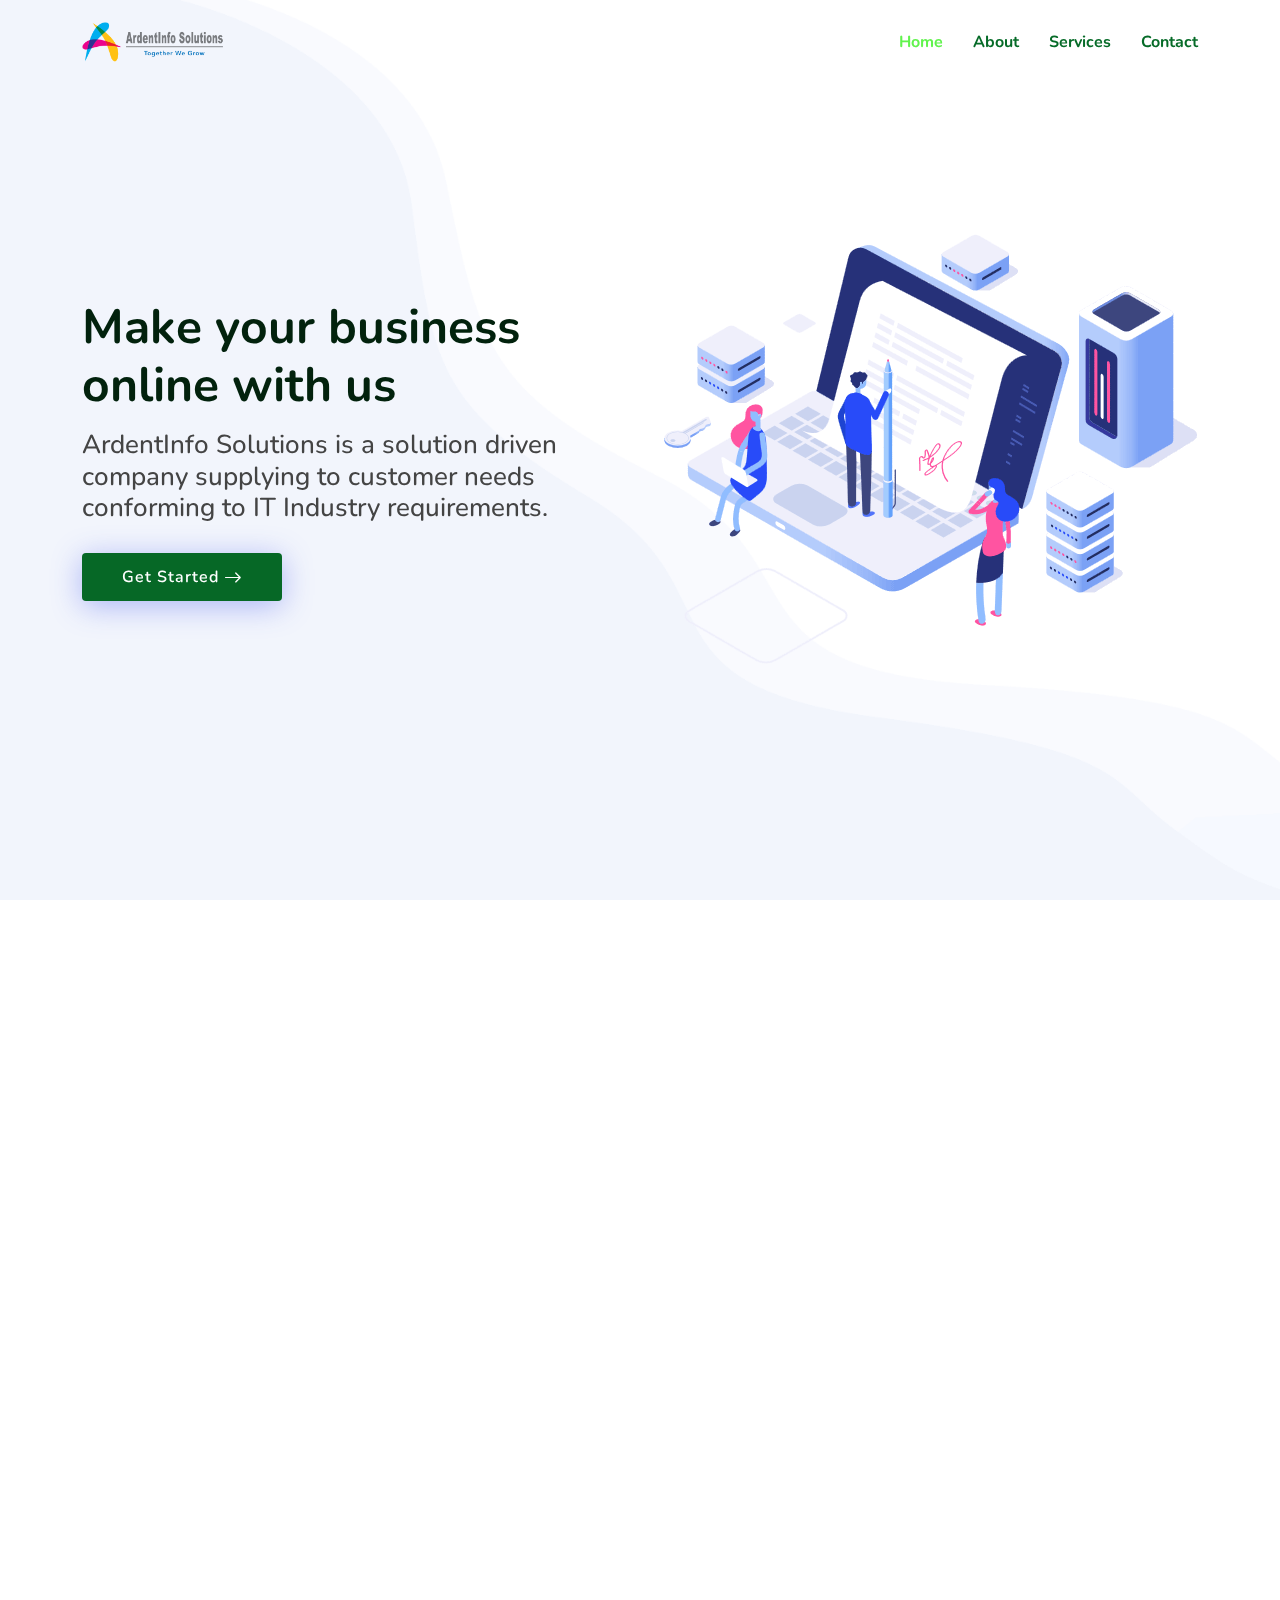
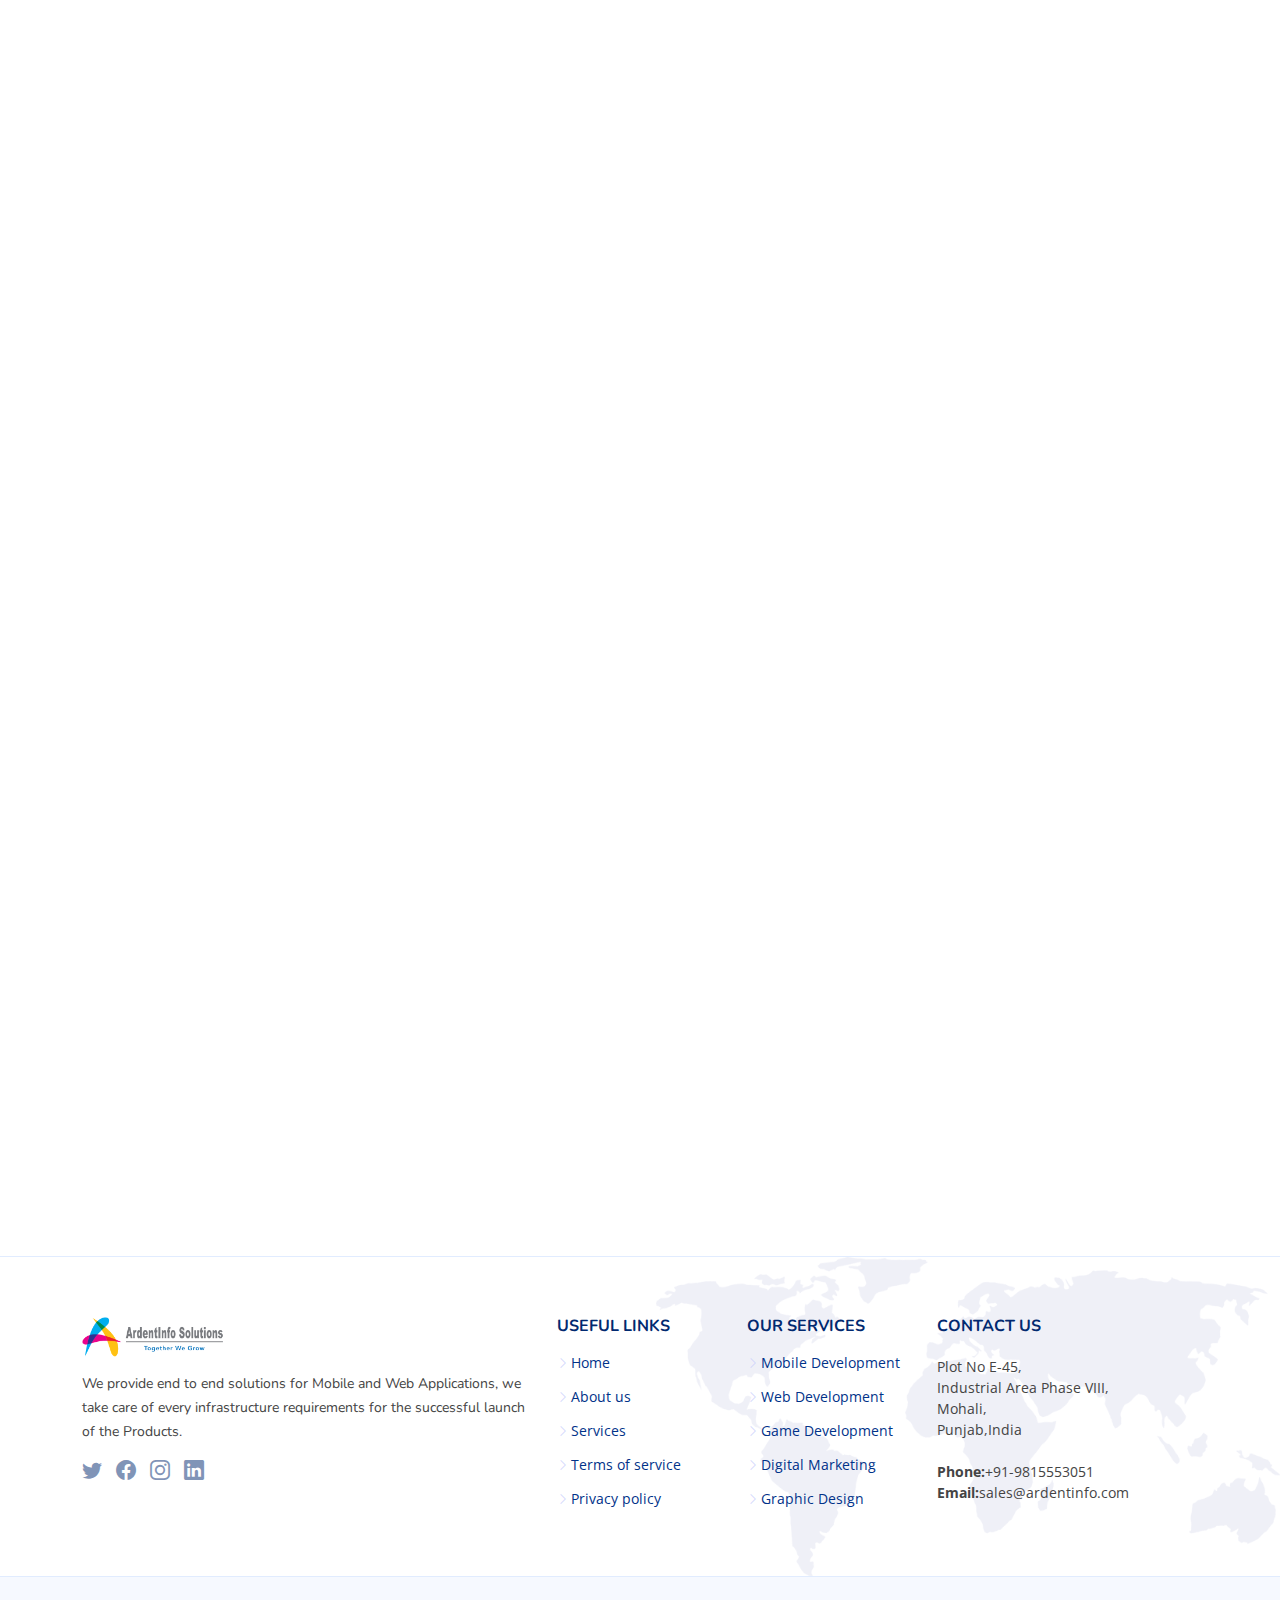
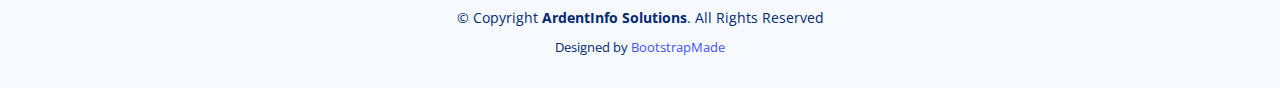
==== docs/index.html @ ddafefaf "folder rename" ====
<!DOCTYPE html>
<html lang="en">

<head>
  <meta charset="utf-8">
  <meta content="width=device-width, initial-scale=1.0" name="viewport">

  <title>ArdentInfo Solutions</title>
  <meta content="" name="description">

  <meta content="" name="keywords">

  <!-- Favicons -->
  <link href="assets/img/favicon.png" rel="icon">
  <link href="assets/img/apple-touch-icon.png" rel="apple-touch-icon">

  <!-- Google Fonts -->
  <link href="https://fonts.googleapis.com/css?family=Open+Sans:300,300i,400,400i,600,600i,700,700i|Nunito:300,300i,400,400i,600,600i,700,700i|Poppins:300,300i,400,400i,500,500i,600,600i,700,700i" rel="stylesheet">

  <!-- Vendor CSS Files -->
  <link href="assets/vendor/aos/aos.css" rel="stylesheet">
  <link href="assets/vendor/bootstrap/css/bootstrap.min.css" rel="stylesheet">
  <link href="assets/vendor/bootstrap-icons/bootstrap-icons.css" rel="stylesheet">
  <link href="assets/vendor/glightbox/css/glightbox.min.css" rel="stylesheet">
  <link href="assets/vendor/remixicon/remixicon.css" rel="stylesheet">
  <link href="assets/vendor/swiper/swiper-bundle.min.css" rel="stylesheet">

  <!-- Template Main CSS File -->
  <link href="assets/css/style.css" rel="stylesheet">

  <!-- =======================================================
  * Template Name: FlexStart - v1.9.0
  * Template URL: https://bootstrapmade.com/flexstart-bootstrap-startup-template/
  * Author: BootstrapMade.com
  * License: https://bootstrapmade.com/license/
  ======================================================== -->
</head>

<body>

  <!-- ======= Header ======= -->
  <header id="header" class="header fixed-top">
    <div class="container-fluid container-xl d-flex align-items-center justify-content-between">

      <a href="index.html" class="logo d-flex align-items-center">
        <img src="assets/img/logo.png" alt="">
      </a>

      <nav id="navbar" class="navbar">
        <ul>
          <li><a class="nav-link scrollto active" href="#hero">Home</a></li>
          <li><a class="nav-link scrollto" href="#about">About</a></li>
          <li><a class="nav-link scrollto" href="#services">Services</a></li>
          <!--li><a class="nav-link scrollto" href="#portfolio">Portfolio</a></li-->
          <!--li><a class="nav-link scrollto" href="#team">Team</a></li-->
          <!--li><a href="blog.html">Blog</a></li-->
          <!--li class="dropdown"><a href="#"><span>Drop Down</span> <i class="bi bi-chevron-down"></i></a>
            <ul>
              <li><a href="#">Drop Down 1</a></li>
              <li class="dropdown"><a href="#"><span>Deep Drop Down</span> <i class="bi bi-chevron-right"></i></a>
                <ul>
                  <li><a href="#">Deep Drop Down 1</a></li>
                  <li><a href="#">Deep Drop Down 2</a></li>
                  <li><a href="#">Deep Drop Down 3</a></li>
                  <li><a href="#">Deep Drop Down 4</a></li>
                  <li><a href="#">Deep Drop Down 5</a></li>
                </ul>
              </li>
              <li><a href="#">Drop Down 2</a></li>
              <li><a href="#">Drop Down 3</a></li>
              <li><a href="#">Drop Down 4</a></li>
            </ul>
          </li-->
          <li><a class="nav-link scrollto" href="#contact">Contact</a></li>
          <!--li><a class="getstarted scrollto" href="#about">Get Started</a></li-->
        </ul>
        <i class="bi bi-list mobile-nav-toggle"></i>
      </nav><!-- .navbar -->

    </div>
    
  </header><!-- End Header -->

  <!-- ======= Hero Section ======= -->
  <section id="hero" class="hero d-flex align-items-center">

    <div class="container">
      <div class="row">
        <div class="col-lg-6 d-flex flex-column justify-content-center">
          <h1 data-aos="fade-up">Make your business online with us</h1>
          <h2 data-aos="fade-up" data-aos-delay="400">ArdentInfo Solutions is a solution driven company supplying to customer needs conforming to IT Industry requirements.</h2>
          <div data-aos="fade-up" data-aos-delay="600">
            <div class="text-center text-lg-start">
              <a href="#about" class="btn-get-started scrollto d-inline-flex align-items-center justify-content-center align-self-center">
                <span>Get Started</span>
                <i class="bi bi-arrow-right"></i>
              </a>
            </div>
          </div>
        </div>
        <div class="col-lg-6 hero-img" data-aos="zoom-out" data-aos-delay="200">
          <img src="assets/img/hero-img.png" class="img-fluid" alt="">
        </div>
      </div>
    </div>

  </section><!-- End Hero -->

  <main id="main">
    <!-- ======= About Section ======= -->
    <section id="about" class="about">

      <div class="container" data-aos="fade-up">
        <div class="row gx-0">

          <!--div class="col-lg-6 d-flex flex-column justify-content-center" data-aos="fade-up" data-aos-delay="200"-->
            <div class="content">
              <h3>Who We Are – About ArdentInfo Solutions</h3>
              <h2>ArdentInfo Solutions is a solution driven company supplying to customer needs conforming to IT Industry requirements.</h2>
              <p style="text-align:justify">
                Being a privately owned and self-funded company, ArdentInfo Solutions is able to offer greater flexibility in the type of outsourcing relationships it engages in.
            We work with each client individually to assess the amount of involvement the client requires and determine the best relationship for the outsourcing arrangement – fully outsourced, co-sourcing, leased workstations, etc. This flexibility allows us to evolve long-term relationships with clients.
              </p>
              <p>Quality is the key to the success and we at ArdentInfo Solutions are totally committed to this.</p>
              <!--div class="text-center text-lg-start">
                <a href="#" class="btn-read-more d-inline-flex align-items-center justify-content-center align-self-center">
                  <span>Read More</span>
                  <i class="bi bi-arrow-right"></i>
                </a>
              </div-->
            </div>
          <!--/div-->

          <!--div class="col-lg-6 d-flex align-items-center" data-aos="zoom-out" data-aos-delay="200">
            <img src="assets/img/about.jpg" class="img-fluid" alt="">
          </div-->

        </div>
      </div>

    </section><!-- End About Section -->

    <!-- ======= Values Section ======= -->
    <!--section id="values" class="values">

      <div class="container" data-aos="fade-up">

        <header class="section-header">
          <h2>Our Values</h2>
          <p>Odit est perspiciatis laborum et dicta</p>
        </header>

        <div class="row">

          <div class="col-lg-4" data-aos="fade-up" data-aos-delay="200">
            <div class="box">
              <img src="assets/img/values-1.png" class="img-fluid" alt="">
              <h3>Ad cupiditate sed est odio</h3>
              <p>Eum ad dolor et. Autem aut fugiat debitis voluptatem consequuntur sit. Et veritatis id.</p>
            </div>
          </div>

          <div class="col-lg-4 mt-4 mt-lg-0" data-aos="fade-up" data-aos-delay="400">
            <div class="box">
              <img src="assets/img/values-2.png" class="img-fluid" alt="">
              <h3>Voluptatem voluptatum alias</h3>
              <p>Repudiandae amet nihil natus in distinctio suscipit id. Doloremque ducimus ea sit non.</p>
            </div>
          </div>

          <div class="col-lg-4 mt-4 mt-lg-0" data-aos="fade-up" data-aos-delay="600">
            <div class="box">
              <img src="assets/img/values-3.png" class="img-fluid" alt="">
              <h3>Fugit cupiditate alias nobis.</h3>
              <p>Quam rem vitae est autem molestias explicabo debitis sint. Vero aliquid quidem commodi.</p>
            </div>
          </div>

        </div>

      </div>

    </section--><!-- End Values Section -->

    <!-- ======= Counts Section ======= -->
    <!--section id="counts" class="counts">
      <div class="container" data-aos="fade-up">

        <div class="row gy-4">

          <div class="col-lg-3 col-md-6">
            <div class="count-box">
              <i class="bi bi-emoji-smile"></i>
              <div>
                <span data-purecounter-start="0" data-purecounter-end="232" data-purecounter-duration="1" class="purecounter"></span>
                <p>Happy Clients</p>
              </div>
            </div>
          </div>

          <div class="col-lg-3 col-md-6">
            <div class="count-box">
              <i class="bi bi-journal-richtext" style="color: #ee6c20;"></i>
              <div>
                <span data-purecounter-start="0" data-purecounter-end="521" data-purecounter-duration="1" class="purecounter"></span>
                <p>Projects</p>
              </div>
            </div>
          </div>

          <div class="col-lg-3 col-md-6">
            <div class="count-box">
              <i class="bi bi-headset" style="color: #15be56;"></i>
              <div>
                <span data-purecounter-start="0" data-purecounter-end="1463" data-purecounter-duration="1" class="purecounter"></span>
                <p>Hours Of Support</p>
              </div>
            </div>
          </div>

          <div class="col-lg-3 col-md-6">
            <div class="count-box">
              <i class="bi bi-people" style="color: #bb0852;"></i>
              <div>
                <span data-purecounter-start="0" data-purecounter-end="15" data-purecounter-duration="1" class="purecounter"></span>
                <p>Hard Workers</p>
              </div>
            </div>
          </div>

        </div>

      </div>
    </section--><!-- End Counts Section -->

   

    <!-- ======= Services Section ======= -->
    <section id="services" class="services">

      <div class="container" data-aos="fade-up">

        <header class="section-header">
          <h2>Services</h2>
          <p>Software Development Services</p>
        </header>

        <div class="row gy-4">

          <div class="col-lg-4 col-md-6" data-aos="fade-up" data-aos-delay="200">
            <div class="service-box blue">
              <i class="ri-discuss-line icon"></i>
              <h3>Web Development</h3>
              <!--p>Provident nihil minus qui consequatur non omnis maiores. Eos accusantium minus dolores iure perferendis tempore et consequatur.</p>
              <a href="#" class="read-more"><span>Read More</span> <i class="bi bi-arrow-right"></i></a-->
            </div>
          </div>

          <div class="col-lg-4 col-md-6" data-aos="fade-up" data-aos-delay="300">
            <div class="service-box orange">
              <i class="ri-discuss-line icon"></i>
              <h3>Game Development</h3>
              <!--p>Ut autem aut autem non a. Sint sint sit facilis nam iusto sint. Libero corrupti neque eum hic non ut nesciunt dolorem.</p>
              <a href="#" class="read-more"><span>Read More</span> <i class="bi bi-arrow-right"></i></a-->
            </div>
          </div>

          <div class="col-lg-4 col-md-6" data-aos="fade-up" data-aos-delay="400">
            <div class="service-box green">
              <i class="ri-discuss-line icon"></i>
              <h3>Mobile App Development</h3>
              <!--p>Ut excepturi voluptatem nisi sed. Quidem fuga consequatur. Minus ea aut. Vel qui id voluptas adipisci eos earum corrupti.</p>
              <a href="#" class="read-more"><span>Read More</span> <i class="bi bi-arrow-right"></i></a>
            </div>
          </div>

          <div class="col-lg-4 col-md-6" data-aos="fade-up" data-aos-delay="500">
            <div class="service-box red">
              <i class="ri-discuss-line icon"></i>
              <h3>Digital Marketing</h3>
              <p>Non et temporibus minus omnis sed dolor esse consequatur. Cupiditate sed error ea fuga sit provident adipisci neque.</p>
              <a href="#" class="read-more"><span>Read More</span> <i class="bi bi-arrow-right"></i></a-->
            </div>
          </div>

          <div class="col-lg-4 col-md-6" data-aos="fade-up" data-aos-delay="600">
            <div class="service-box purple">
              <i class="ri-discuss-line icon"></i>
              <h3>Web Design</h3>
              <!--p>Cumque et suscipit saepe. Est maiores autem enim facilis ut aut ipsam corporis aut. Sed animi at autem alias eius labore.</p>
              <a href="#" class="read-more"><span>Read More</span> <i class="bi bi-arrow-right"></i></a-->
            </div>
          </div>

          <div class="col-lg-4 col-md-6" data-aos="fade-up" data-aos-delay="700">
            <div class="service-box pink">
              <i class="ri-discuss-line icon"></i>
              <h3>Graphic Design</h3>
              <!--p>Hic molestias ea quibusdam eos. Fugiat enim doloremque aut neque non et debitis iure. Corrupti recusandae ducimus enim.</p>
              <a href="#" class="read-more"><span>Read More</span> <i class="bi bi-arrow-right"></i></a-->
            </div>
          </div>

        </div>

      </div>

    </section><!-- End Services Section -->

    <!-- ======= Pricing Section ======= -->
    <!--section id="pricing" class="pricing">

      <div class="container" data-aos="fade-up">

        <header class="section-header">
          <h2>Pricing</h2>
          <p>Check our Pricing</p>
        </header>

        <div class="row gy-4" data-aos="fade-left">

          <div class="col-lg-3 col-md-6" data-aos="zoom-in" data-aos-delay="100">
            <div class="box">
              <h3 style="color: #07d5c0;">Free Plan</h3>
              <div class="price"><sup>$</sup>0<span> / mo</span></div>
              <img src="assets/img/pricing-free.png" class="img-fluid" alt="">
              <ul>
                <li>Aida dere</li>
                <li>Nec feugiat nisl</li>
                <li>Nulla at volutpat dola</li>
                <li class="na">Pharetra massa</li>
                <li class="na">Massa ultricies mi</li>
              </ul>
              <a href="#" class="btn-buy">Buy Now</a>
            </div>
          </div>

          <div class="col-lg-3 col-md-6" data-aos="zoom-in" data-aos-delay="200">
            <div class="box">
              <span class="featured">Featured</span>
              <h3 style="color: #65c600;">Starter Plan</h3>
              <div class="price"><sup>$</sup>19<span> / mo</span></div>
              <img src="assets/img/pricing-starter.png" class="img-fluid" alt="">
              <ul>
                <li>Aida dere</li>
                <li>Nec feugiat nisl</li>
                <li>Nulla at volutpat dola</li>
                <li>Pharetra massa</li>
                <li class="na">Massa ultricies mi</li>
              </ul>
              <a href="#" class="btn-buy">Buy Now</a>
            </div>
          </div>

          <div class="col-lg-3 col-md-6" data-aos="zoom-in" data-aos-delay="300">
            <div class="box">
              <h3 style="color: #ff901c;">Business Plan</h3>
              <div class="price"><sup>$</sup>29<span> / mo</span></div>
              <img src="assets/img/pricing-business.png" class="img-fluid" alt="">
              <ul>
                <li>Aida dere</li>
                <li>Nec feugiat nisl</li>
                <li>Nulla at volutpat dola</li>
                <li>Pharetra massa</li>
                <li>Massa ultricies mi</li>
              </ul>
              <a href="#" class="btn-buy">Buy Now</a>
            </div>
          </div>

          <div class="col-lg-3 col-md-6" data-aos="zoom-in" data-aos-delay="400">
            <div class="box">
              <h3 style="color: #ff0071;">Ultimate Plan</h3>
              <div class="price"><sup>$</sup>49<span> / mo</span></div>
              <img src="assets/img/pricing-ultimate.png" class="img-fluid" alt="">
              <ul>
                <li>Aida dere</li>
                <li>Nec feugiat nisl</li>
                <li>Nulla at volutpat dola</li>
                <li>Pharetra massa</li>
                <li>Massa ultricies mi</li>
              </ul>
              <a href="#" class="btn-buy">Buy Now</a>
            </div>
          </div>

        </div>

      </div>

    </section--><!-- End Pricing Section -->

   

    <!-- ======= Portfolio Section ======= -->
    <!--section id="portfolio" class="portfolio">

      <div class="container" data-aos="fade-up">

        <header class="section-header">
          <h2>Portfolio</h2>
          <p>Check our latest work</p>
        </header>

        <div class="row" data-aos="fade-up" data-aos-delay="100">
          <div class="col-lg-12 d-flex justify-content-center">
            <ul id="portfolio-flters">
              <li data-filter="*" class="filter-active">All</li>
              <li data-filter=".filter-app">App</li>
              <li data-filter=".filter-card">Card</li>
              <li data-filter=".filter-web">Web</li>
            </ul>
          </div>
        </div>

        <div class="row gy-4 portfolio-container" data-aos="fade-up" data-aos-delay="200">

          <div class="col-lg-4 col-md-6 portfolio-item filter-app">
            <div class="portfolio-wrap">
              <img src="assets/img/portfolio/portfolio-1.jpg" class="img-fluid" alt="">
              <div class="portfolio-info">
                
                <div class="portfolio-links">
                  <a href="assets/img/portfolio/portfolio-1.jpg" data-gallery="portfolioGallery" class="portfokio-lightbox" title="App 1"><i class="bi bi-plus"></i></a>
                  <a href="portfolio-details.html" title="More Details"><i class="bi bi-link"></i></a>
                </div>
              </div>
            </div>
          </div>

          <div class="col-lg-4 col-md-6 portfolio-item filter-web">
            <div class="portfolio-wrap">
              <img src="assets/img/portfolio/portfolio-2.jpg" class="img-fluid" alt="">
              <div class="portfolio-info">
                
                <div class="portfolio-links">
                  <a href="assets/img/portfolio/portfolio-2.jpg" data-gallery="portfolioGallery" class="portfokio-lightbox" title="Web 3"><i class="bi bi-plus"></i></a>
                  <a href="portfolio-details.html" title="More Details"><i class="bi bi-link"></i></a>
                </div>
              </div>
            </div>
          </div>

        </div>

      </div>

    </section--><!-- End Portfolio Section -->

    <!-- ======= Testimonials Section ======= -->
    <!--section id="testimonials" class="testimonials">

      <div class="container" data-aos="fade-up">

        <header class="section-header">
          <h2>Testimonials</h2>
          <p>What they are saying about us</p>
        </header>

        <div class="testimonials-slider swiper" data-aos="fade-up" data-aos-delay="200">
          <div class="swiper-wrapper">

            <div class="swiper-slide">
              <div class="testimonial-item">
                <div class="stars">
                  <i class="bi bi-star-fill"></i><i class="bi bi-star-fill"></i><i class="bi bi-star-fill"></i><i class="bi bi-star-fill"></i><i class="bi bi-star-fill"></i>
                </div>
                <p>
                  Proin iaculis purus consequat sem cure digni ssim donec porttitora entum suscipit rhoncus. Accusantium quam, ultricies eget id, aliquam eget nibh et. Maecen aliquam, risus at semper.
                </p>
                <div class="profile mt-auto">
                  <img src="assets/img/testimonials/testimonials-1.jpg" class="testimonial-img" alt="">
                  <h3>Saul Goodman</h3>
                  <h4>Ceo &amp; Founder</h4>
                </div>
              </div>
            </div>

            <div class="swiper-slide">
              <div class="testimonial-item">
                <div class="stars">
                  <i class="bi bi-star-fill"></i><i class="bi bi-star-fill"></i><i class="bi bi-star-fill"></i><i class="bi bi-star-fill"></i><i class="bi bi-star-fill"></i>
                </div>
                <p>
                  Export tempor illum tamen malis malis eram quae irure esse labore quem cillum quid cillum eram malis quorum velit fore eram velit sunt aliqua noster fugiat irure amet legam anim culpa.
                </p>
                <div class="profile mt-auto">
                  <img src="assets/img/testimonials/testimonials-2.jpg" class="testimonial-img" alt="">
                  <h3>Sara Wilsson</h3>
                  <h4>Designer</h4>
                </div>
              </div>
            </div>

            <div class="swiper-slide">
              <div class="testimonial-item">
                <div class="stars">
                  <i class="bi bi-star-fill"></i><i class="bi bi-star-fill"></i><i class="bi bi-star-fill"></i><i class="bi bi-star-fill"></i><i class="bi bi-star-fill"></i>
                </div>
                <p>
                  Enim nisi quem export duis labore cillum quae magna enim sint quorum nulla quem veniam duis minim tempor labore quem eram duis noster aute amet eram fore quis sint minim.
                </p>
                <div class="profile mt-auto">
                  <img src="assets/img/testimonials/testimonials-3.jpg" class="testimonial-img" alt="">
                  <h3>Jena Karlis</h3>
                  <h4>Store Owner</h4>
                </div>
              </div>
            </div>

            <div class="swiper-slide">
              <div class="testimonial-item">
                <div class="stars">
                  <i class="bi bi-star-fill"></i><i class="bi bi-star-fill"></i><i class="bi bi-star-fill"></i><i class="bi bi-star-fill"></i><i class="bi bi-star-fill"></i>
                </div>
                <p>
                  Fugiat enim eram quae cillum dolore dolor amet nulla culpa multos export minim fugiat minim velit minim dolor enim duis veniam ipsum anim magna sunt elit fore quem dolore labore illum veniam.
                </p>
                <div class="profile mt-auto">
                  <img src="assets/img/testimonials/testimonials-4.jpg" class="testimonial-img" alt="">
                  <h3>Matt Brandon</h3>
                  <h4>Freelancer</h4>
                </div>
              </div>
            </div>

            <div class="swiper-slide">
              <div class="testimonial-item">
                <div class="stars">
                  <i class="bi bi-star-fill"></i><i class="bi bi-star-fill"></i><i class="bi bi-star-fill"></i><i class="bi bi-star-fill"></i><i class="bi bi-star-fill"></i>
                </div>
                <p>
                  Quis quorum aliqua sint quem legam fore sunt eram irure aliqua veniam tempor noster veniam enim culpa labore duis sunt culpa nulla illum cillum fugiat legam esse veniam culpa fore nisi cillum quid.
                </p>
                <div class="profile mt-auto">
                  <img src="assets/img/testimonials/testimonials-5.jpg" class="testimonial-img" alt="">
                  <h3>John Larson</h3>
                  <h4>Entrepreneur</h4>
                </div>
              </div>
            </div>

          </div>
          <div class="swiper-pagination"></div>
        </div>

      </div>

    </section-->

    <!-- ======= Team Section ======= -->
    <!--section id="team" class="team">

      <div class="container" data-aos="fade-up">

        <header class="section-header">
          <h2>Team</h2>
          <p>Our hard working team</p>
        </header>

        <div class="row gy-4">

          <div class="col-lg-3 col-md-6 d-flex align-items-stretch" data-aos="fade-up" data-aos-delay="100">
            <div class="member">
              <div class="member-img">
                <img src="assets/img/team/team-1.jpg" class="img-fluid" alt="">
                <div class="social">
                  <a href=""><i class="bi bi-twitter"></i></a>
                  <a href=""><i class="bi bi-facebook"></i></a>
                  <a href=""><i class="bi bi-instagram"></i></a>
                  <a href=""><i class="bi bi-linkedin"></i></a>
                </div>
              </div>
              <div class="member-info">
                <h4>Walter White</h4>
                <span>Chief Executive Officer</span>
                <p>Velit aut quia fugit et et. Dolorum ea voluptate vel tempore tenetur ipsa quae aut. Ipsum exercitationem iure minima enim corporis et voluptate.</p>
              </div>
            </div>
          </div>

          <div class="col-lg-3 col-md-6 d-flex align-items-stretch" data-aos="fade-up" data-aos-delay="200">
            <div class="member">
              <div class="member-img">
                <img src="assets/img/team/team-2.jpg" class="img-fluid" alt="">
                <div class="social">
                  <a href=""><i class="bi bi-twitter"></i></a>
                  <a href=""><i class="bi bi-facebook"></i></a>
                  <a href=""><i class="bi bi-instagram"></i></a>
                  <a href=""><i class="bi bi-linkedin"></i></a>
                </div>
              </div>
              <div class="member-info">
                <h4>Sarah Jhonson</h4>
                <span>Product Manager</span>
                <p>Quo esse repellendus quia id. Est eum et accusantium pariatur fugit nihil minima suscipit corporis. Voluptate sed quas reiciendis animi neque sapiente.</p>
              </div>
            </div>
          </div>

          <div class="col-lg-3 col-md-6 d-flex align-items-stretch" data-aos="fade-up" data-aos-delay="300">
            <div class="member">
              <div class="member-img">
                <img src="assets/img/team/team-3.jpg" class="img-fluid" alt="">
                <div class="social">
                  <a href=""><i class="bi bi-twitter"></i></a>
                  <a href=""><i class="bi bi-facebook"></i></a>
                  <a href=""><i class="bi bi-instagram"></i></a>
                  <a href=""><i class="bi bi-linkedin"></i></a>
                </div>
              </div>
              <div class="member-info">
                <h4>William Anderson</h4>
                <span>CTO</span>
                <p>Vero omnis enim consequatur. Voluptas consectetur unde qui molestiae deserunt. Voluptates enim aut architecto porro aspernatur molestiae modi.</p>
              </div>
            </div>
          </div>

          <div class="col-lg-3 col-md-6 d-flex align-items-stretch" data-aos="fade-up" data-aos-delay="400">
            <div class="member">
              <div class="member-img">
                <img src="assets/img/team/team-4.jpg" class="img-fluid" alt="">
                <div class="social">
                  <a href=""><i class="bi bi-twitter"></i></a>
                  <a href=""><i class="bi bi-facebook"></i></a>
                  <a href=""><i class="bi bi-instagram"></i></a>
                  <a href=""><i class="bi bi-linkedin"></i></a>
                </div>
              </div>
              <div class="member-info">
                <h4>Amanda Jepson</h4>
                <span>Accountant</span>
                <p>Rerum voluptate non adipisci animi distinctio et deserunt amet voluptas. Quia aut aliquid doloremque ut possimus ipsum officia.</p>
              </div>
            </div>
          </div>

        </div>

      </div>

    </section-->

    <!-- ======= Clients Section ======= -->
    <!--section id="clients" class="clients">

      <div class="container" data-aos="fade-up">

        <header class="section-header">
          <h2>Our Clients</h2>
          <p>Temporibus omnis officia</p>
        </header>

        <div class="clients-slider swiper">
          <div class="swiper-wrapper align-items-center">
            <div class="swiper-slide"><img src="assets/img/clients/client-1.png" class="img-fluid" alt=""></div>
            <div class="swiper-slide"><img src="assets/img/clients/client-2.png" class="img-fluid" alt=""></div>
            <div class="swiper-slide"><img src="assets/img/clients/client-3.png" class="img-fluid" alt=""></div>
            <div class="swiper-slide"><img src="assets/img/clients/client-4.png" class="img-fluid" alt=""></div>
            <div class="swiper-slide"><img src="assets/img/clients/client-5.png" class="img-fluid" alt=""></div>
            <div class="swiper-slide"><img src="assets/img/clients/client-6.png" class="img-fluid" alt=""></div>
            <div class="swiper-slide"><img src="assets/img/clients/client-7.png" class="img-fluid" alt=""></div>
            <div class="swiper-slide"><img src="assets/img/clients/client-8.png" class="img-fluid" alt=""></div>
          </div>
          <div class="swiper-pagination"></div>
        </div>
      </div>

    </section><!-- End Clients Section -->

    <!-- ======= Recent Blog Posts Section ======= -->
    <!--section id="recent-blog-posts" class="recent-blog-posts">

      <div class="container" data-aos="fade-up">

        <header class="section-header">
          <h2>Blog</h2>
          <p>Recent posts form our Blog</p>
        </header>

        <div class="row">

          <div class="col-lg-4">
            <div class="post-box">
              <div class="post-img"><img src="assets/img/blog/blog-1.jpg" class="img-fluid" alt=""></div>
              <span class="post-date">Tue, September 15</span>
              <h3 class="post-title">Eum ad dolor et. Autem aut fugiat debitis voluptatem consequuntur sit</h3>
              <a href="blog-single.html" class="readmore stretched-link mt-auto"><span>Read More</span><i class="bi bi-arrow-right"></i></a>
            </div>
          </div>

          <div class="col-lg-4">
            <div class="post-box">
              <div class="post-img"><img src="assets/img/blog/blog-2.jpg" class="img-fluid" alt=""></div>
              <span class="post-date">Fri, August 28</span>
              <h3 class="post-title">Et repellendus molestiae qui est sed omnis voluptates magnam</h3>
              <a href="blog-single.html" class="readmore stretched-link mt-auto"><span>Read More</span><i class="bi bi-arrow-right"></i></a>
            </div>
          </div>

          <div class="col-lg-4">
            <div class="post-box">
              <div class="post-img"><img src="assets/img/blog/blog-3.jpg" class="img-fluid" alt=""></div>
              <span class="post-date">Mon, July 11</span>
              <h3 class="post-title">Quia assumenda est et veritatis aut quae</h3>
              <a href="blog-single.html" class="readmore stretched-link mt-auto"><span>Read More</span><i class="bi bi-arrow-right"></i></a>
            </div>
          </div>

        </div>

      </div>

    </section--><!-- End Recent Blog Posts Section -->

    <!-- ======= Contact Section ======= -->
    <section id="contact" class="contact">

      <div class="container" data-aos="fade-up">

        <header class="section-header">
          <h2>Contact</h2>
          <p>Contact Us</p>
        </header>

        <div class="row gy-4">

          <div class="col-lg-6">

            <div class="row gy-4">
              <div class="col-md-6">
                <div class="info-box">
                  <i class="bi bi-geo-alt"></i>
                  <h3>Address</h3>
                  <p>Plot No E-45,<br>
                    Industrial Area Phase VIII, Mohali Punjab, India</p>
                </div>
              </div>
              <div class="col-md-6">
                <div class="info-box">
                  <i class="bi bi-telephone"></i>
                  <h3>Call Us</h3>
                  <p>+91-9815553051</p>
                </div>
              </div>
              <div class="col-md-6">
                <div class="info-box">
                  <i class="bi bi-envelope"></i>
                  <h3>Email Us</h3>
                  <p>sales@ardentinfo.com</p>
                </div>
              </div>
              <!--div class="col-md-6">
                <div class="info-box">
                  <i class="bi bi-clock"></i>
                  <h3>Open Hours</h3>
                  <p>Monday - Friday<br>9:00AM - 05:00PM</p>
                </div>
              </div-->
            </div>

          </div>

          <div class="col-lg-6">
            <form action="forms/phpmailer.php" method="post" class="php-email-form">
              <div class="row gy-4">

                <div class="col-md-6">
                  <input type="text" name="name" class="form-control" placeholder="Your Name" required>
                </div>

                <div class="col-md-6 ">
                  <input type="email" class="form-control" name="email" placeholder="Your Email" required>
                </div>

                <div class="col-md-12">
                  <input type="text" class="form-control" name="subject" placeholder="Subject" required>
                </div>

                <div class="col-md-12">
                  <textarea class="form-control" name="message" rows="6" placeholder="Message" required></textarea>
                </div>

                <div class="col-md-12 text-center">
                  <div class="loading">Loading</div>
                  <div class="error-message"></div>
                  <div class="sent-message">Your message has been sent. Thank you!</div>

                  <button type="submit">Send Message</button>
                </div>

              </div>
            </form>

          </div>

        </div>

      </div>

    </section><!-- End Contact Section -->

  </main><!-- End #main -->

  <!-- ======= Footer ======= -->
  <footer id="footer" class="footer">

    <!--div class="footer-newsletter">
      <div class="container">
        <div class="row justify-content-center">
          <div class="col-lg-12 text-center">
            <h4>Our Newsletter</h4>
            <p>Tamen quem nulla quae legam multos aute sint culpa legam noster magna</p>
          </div>
          <div class="col-lg-6">
            <form action="" method="post">
              <input type="email" name="email"><input type="submit" value="Subscribe">
            </form>
          </div>
        </div>
      </div>
    </div-->

    <div class="footer-top">
      <div class="container">
        <div class="row gy-4">
          <div class="col-lg-5 col-md-12 footer-info">
            <a href="index.html" class="logo d-flex align-items-center">
              <img src="assets/img/logo.png" alt="">
            </a>
            <p>We provide end to end solutions for Mobile and Web Applications, we take care of every infrastructure requirements for the successful launch of the Products.</p>
            <div class="social-links mt-3">
              <a href="#" class="twitter"><i class="bi bi-twitter"></i></a>
              <a href="#" class="facebook"><i class="bi bi-facebook"></i></a>
              <a href="#" class="instagram"><i class="bi bi-instagram"></i></a>
              <a href="#" class="linkedin"><i class="bi bi-linkedin"></i></a>
            </div>
          </div>

          <div class="col-lg-2 col-6 footer-links">
            <h4>Useful Links</h4>
            <ul>
              <li><i class="bi bi-chevron-right"></i> <a href="#">Home</a></li>
              <li><i class="bi bi-chevron-right"></i> <a href="#">About us</a></li>
              <li><i class="bi bi-chevron-right"></i> <a href="#">Services</a></li>
              <li><i class="bi bi-chevron-right"></i> <a href="#">Terms of service</a></li>
              <li><i class="bi bi-chevron-right"></i> <a href="#">Privacy policy</a></li>
            </ul>
          </div>

          <div class="col-lg-2 col-6 footer-links">
            <h4>Our Services</h4>
            <ul>
              <li><i class="bi bi-chevron-right"></i> <a href="#">Mobile Development</a></li>
              <li><i class="bi bi-chevron-right"></i> <a href="#">Web Development</a></li>
              <li><i class="bi bi-chevron-right"></i> <a href="#">Game Development</a></li>
              <li><i class="bi bi-chevron-right"></i> <a href="#">Digital Marketing</a></li>
              <li><i class="bi bi-chevron-right"></i> <a href="#">Graphic Design</a></li>
            </ul>
          </div>

          <div class="col-lg-3 col-md-12 footer-contact text-center text-md-start">
            <h4>Contact Us</h4>
          
              Plot No E-45,<br>Industrial Area Phase VIII,<br>Mohali,
              <br>Punjab,India <br><br>
              <strong>Phone:</strong>+91-9815553051<br>
              <strong>Email:</strong>sales@ardentinfo.com<br>
            </p>

          </div>

        </div>
      </div>
    </div>

    <div class="container">
      <div class="copyright">
        &copy; Copyright <strong><span>ArdentInfo Solutions</span></strong>. All Rights Reserved
      </div>
      <div class="credits">
        <!-- All the links in the footer should remain intact. -->
        <!-- You can delete the links only if you purchased the pro version. -->
        <!-- Licensing information: https://bootstrapmade.com/license/ -->
        <!-- Purchase the pro version with working PHP/AJAX contact form: https://bootstrapmade.com/flexstart-bootstrap-startup-template/ -->
        Designed by <a href="https://bootstrapmade.com/">BootstrapMade</a>
      </div>
    </div>
  </footer><!-- End Footer -->

  <a href="#" class="back-to-top d-flex align-items-center justify-content-center"><i class="bi bi-arrow-up-short"></i></a>

  <!-- Vendor JS Files -->
  <script src="assets/vendor/purecounter/purecounter.js"></script>
  <script src="assets/vendor/aos/aos.js"></script>
  <script src="assets/vendor/bootstrap/js/bootstrap.bundle.min.js"></script>
  <script src="assets/vendor/glightbox/js/glightbox.min.js"></script>
  <script src="assets/vendor/isotope-layout/isotope.pkgd.min.js"></script>
  <script src="assets/vendor/swiper/swiper-bundle.min.js"></script>
  <script src="assets/vendor/php-email-form/validate.js"></script>

  <!-- Template Main JS File -->
  <script src="assets/js/main.js"></script>

</body>

</html>
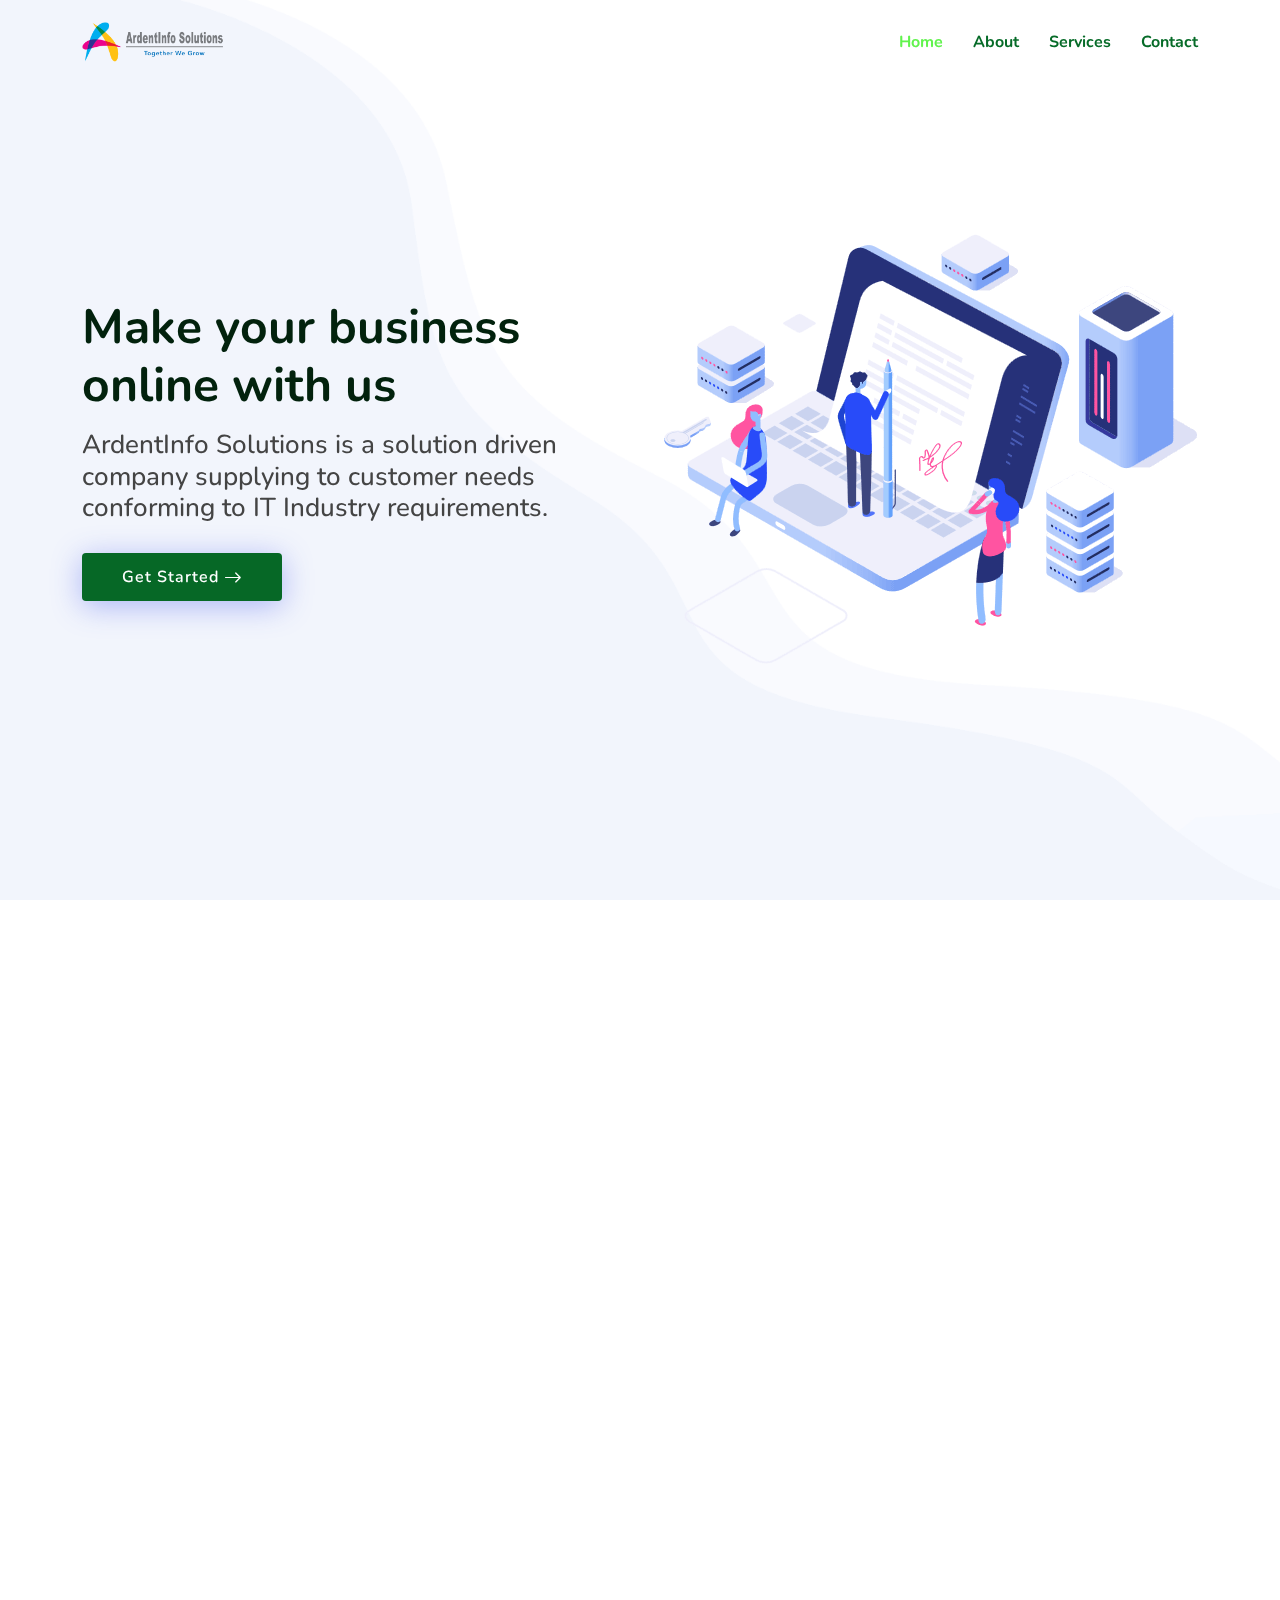
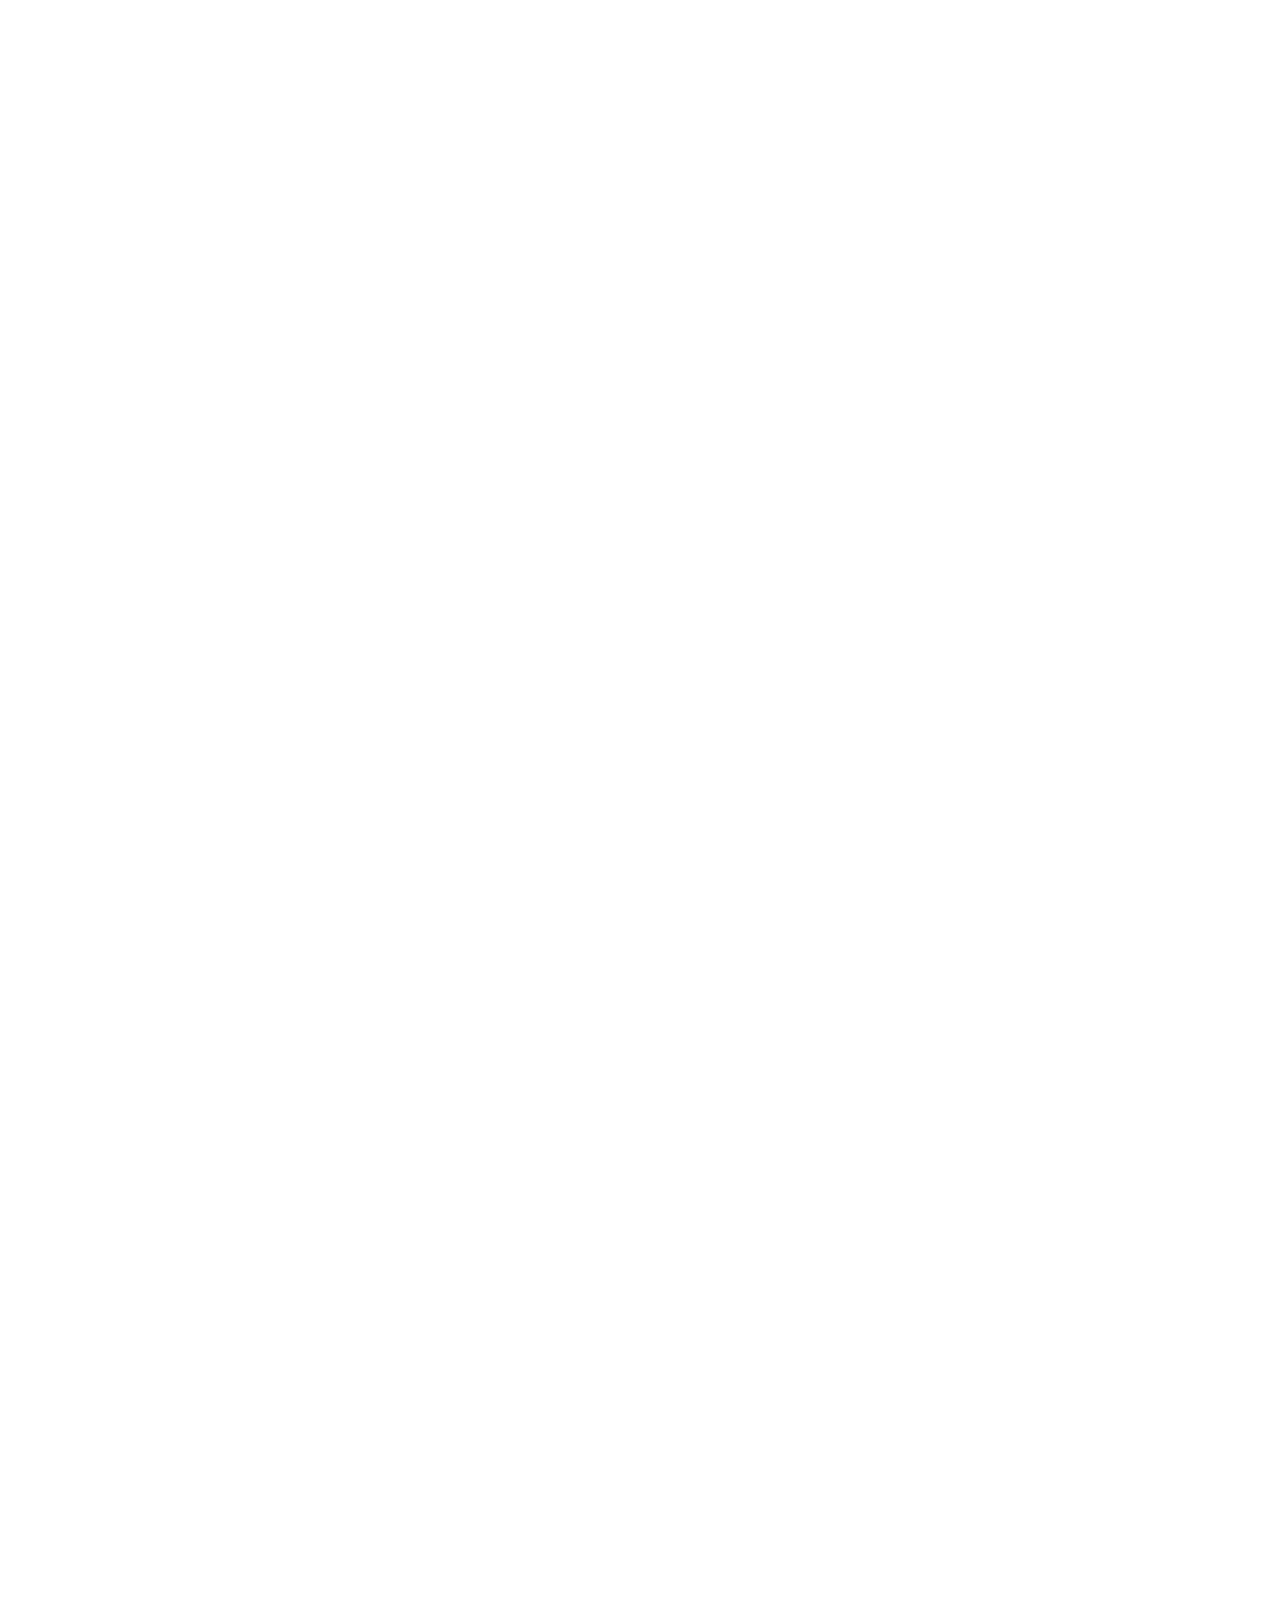
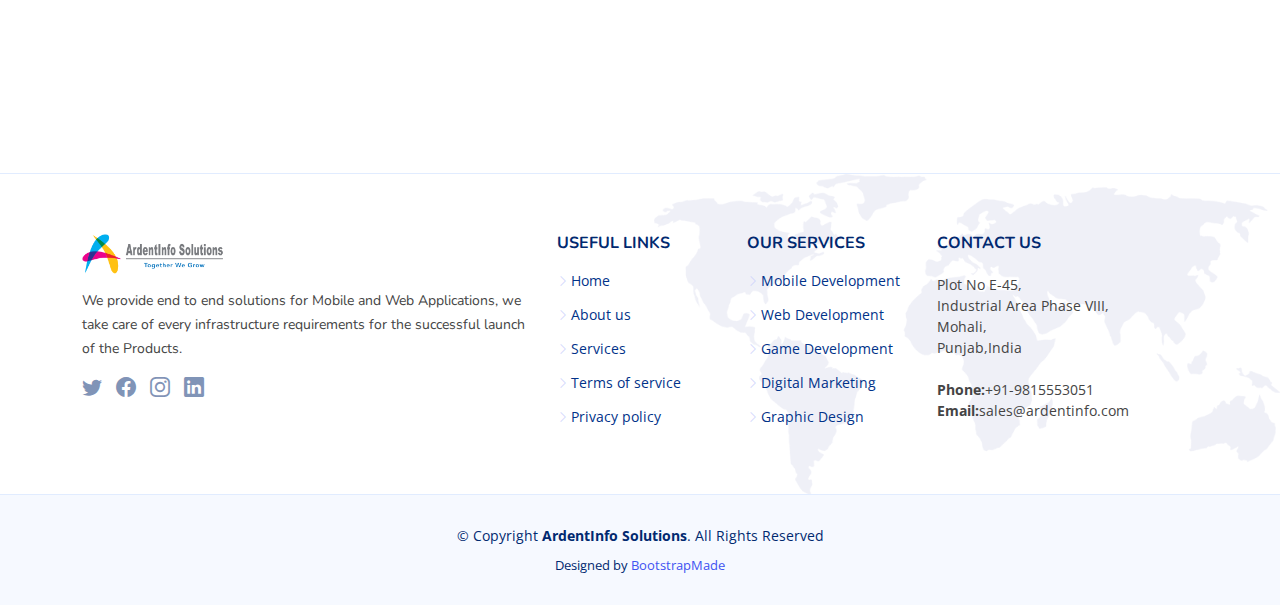
==== commit b77f00d0: "Updates" ====
--- a/docs/index.html
+++ b/docs/index.html
@@ -45,6 +45,8 @@
       <a href="index.html" class="logo d-flex align-items-center">
         <img src="assets/img/logo.png" alt="">
       </a>
+          <div class="clutch-widget" data-url="https://widget.clutch.co" data-widget-type="7" data-height="65" data-nofollow="true" data-expandifr="true" data-scale="100" data-clutchcompany-id="2115131"></div>
+
 
       <nav id="navbar" class="navbar">
         <ul>
@@ -78,6 +80,7 @@
       </nav><!-- .navbar -->
 
     </div>
+
     
   </header><!-- End Header -->
 
@@ -118,6 +121,7 @@
               <h3>Who We Are – About ArdentInfo Solutions</h3>
               <h2>ArdentInfo Solutions is a solution driven company supplying to customer needs conforming to IT Industry requirements.</h2>
               <p style="text-align:justify">
+                At ArdentInfo Solutions, we are passionate about turning your ideas into exceptional digital experiences. As a leading mobile app development company, we specialize in creating custom solutions across a wide range of platforms and technologies.
                 Being a privately owned and self-funded company, ArdentInfo Solutions is able to offer greater flexibility in the type of outsourcing relationships it engages in.
             We work with each client individually to assess the amount of involvement the client requires and determine the best relationship for the outsourcing arrangement – fully outsourced, co-sourcing, leased workstations, etc. This flexibility allows us to evolve long-term relationships with clients.
               </p>
@@ -269,12 +273,12 @@
             <div class="service-box green">
               <i class="ri-discuss-line icon"></i>
               <h3>Mobile App Development</h3>
-              <!--p>Ut excepturi voluptatem nisi sed. Quidem fuga consequatur. Minus ea aut. Vel qui id voluptas adipisci eos earum corrupti.</p>
+              <p>We are experts in developing cutting-edge mobile applications for Android, iOS, and cross-platform solutions using Flutter. Whether you need a consumer-facing app or an enterprise-grade solution, we have the skills and experience to bring your vision to life.</p>
               <a href="#" class="read-more"><span>Read More</span> <i class="bi bi-arrow-right"></i></a>
             </div>
           </div>
 
-          <div class="col-lg-4 col-md-6" data-aos="fade-up" data-aos-delay="500">
+          <!--div class="col-lg-4 col-md-6" data-aos="fade-up" data-aos-delay="500">
             <div class="service-box red">
               <i class="ri-discuss-line icon"></i>
               <h3>Digital Marketing</h3>
@@ -899,6 +903,7 @@
   <script src="assets/vendor/isotope-layout/isotope.pkgd.min.js"></script>
   <script src="assets/vendor/swiper/swiper-bundle.min.js"></script>
   <script src="assets/vendor/php-email-form/validate.js"></script>
+  <script type="text/javascript" src="https://widget.clutch.co/static/js/widget.js"></script> 
 
   <!-- Template Main JS File -->
   <script src="assets/js/main.js"></script>
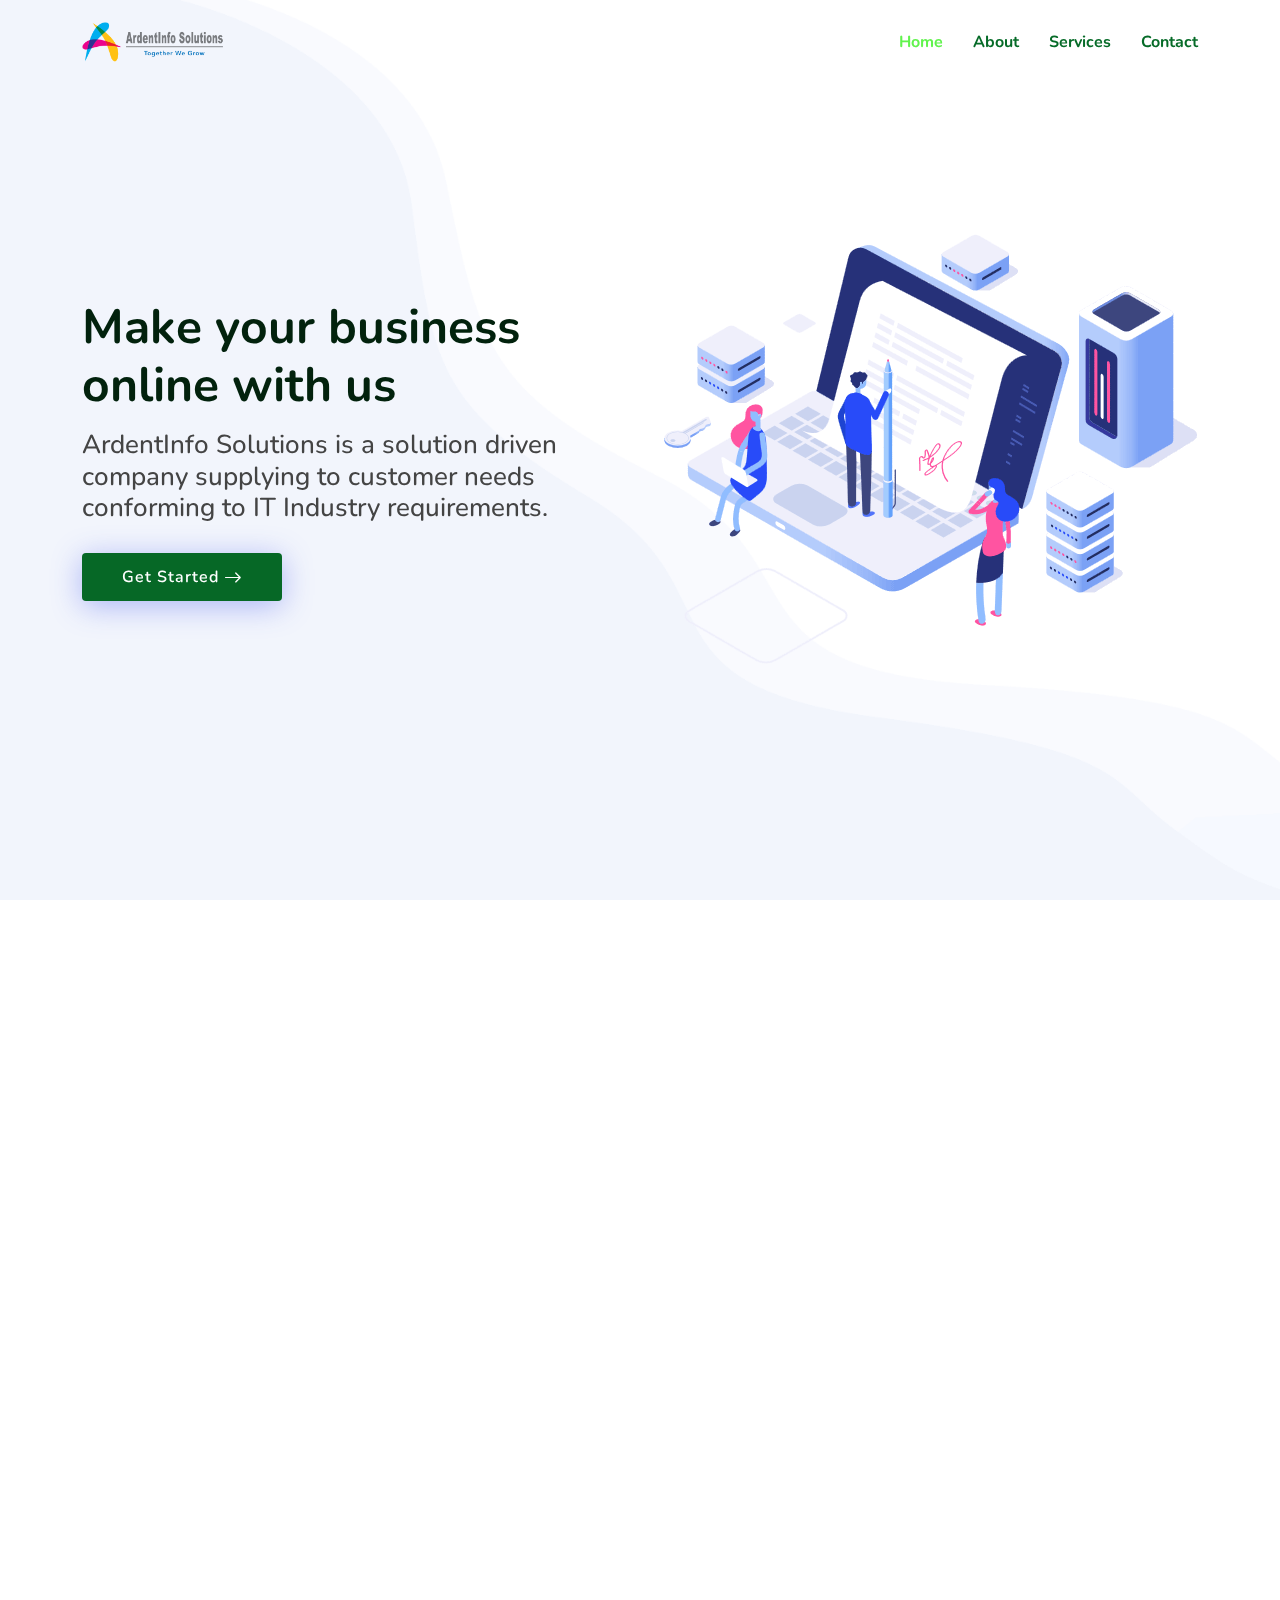
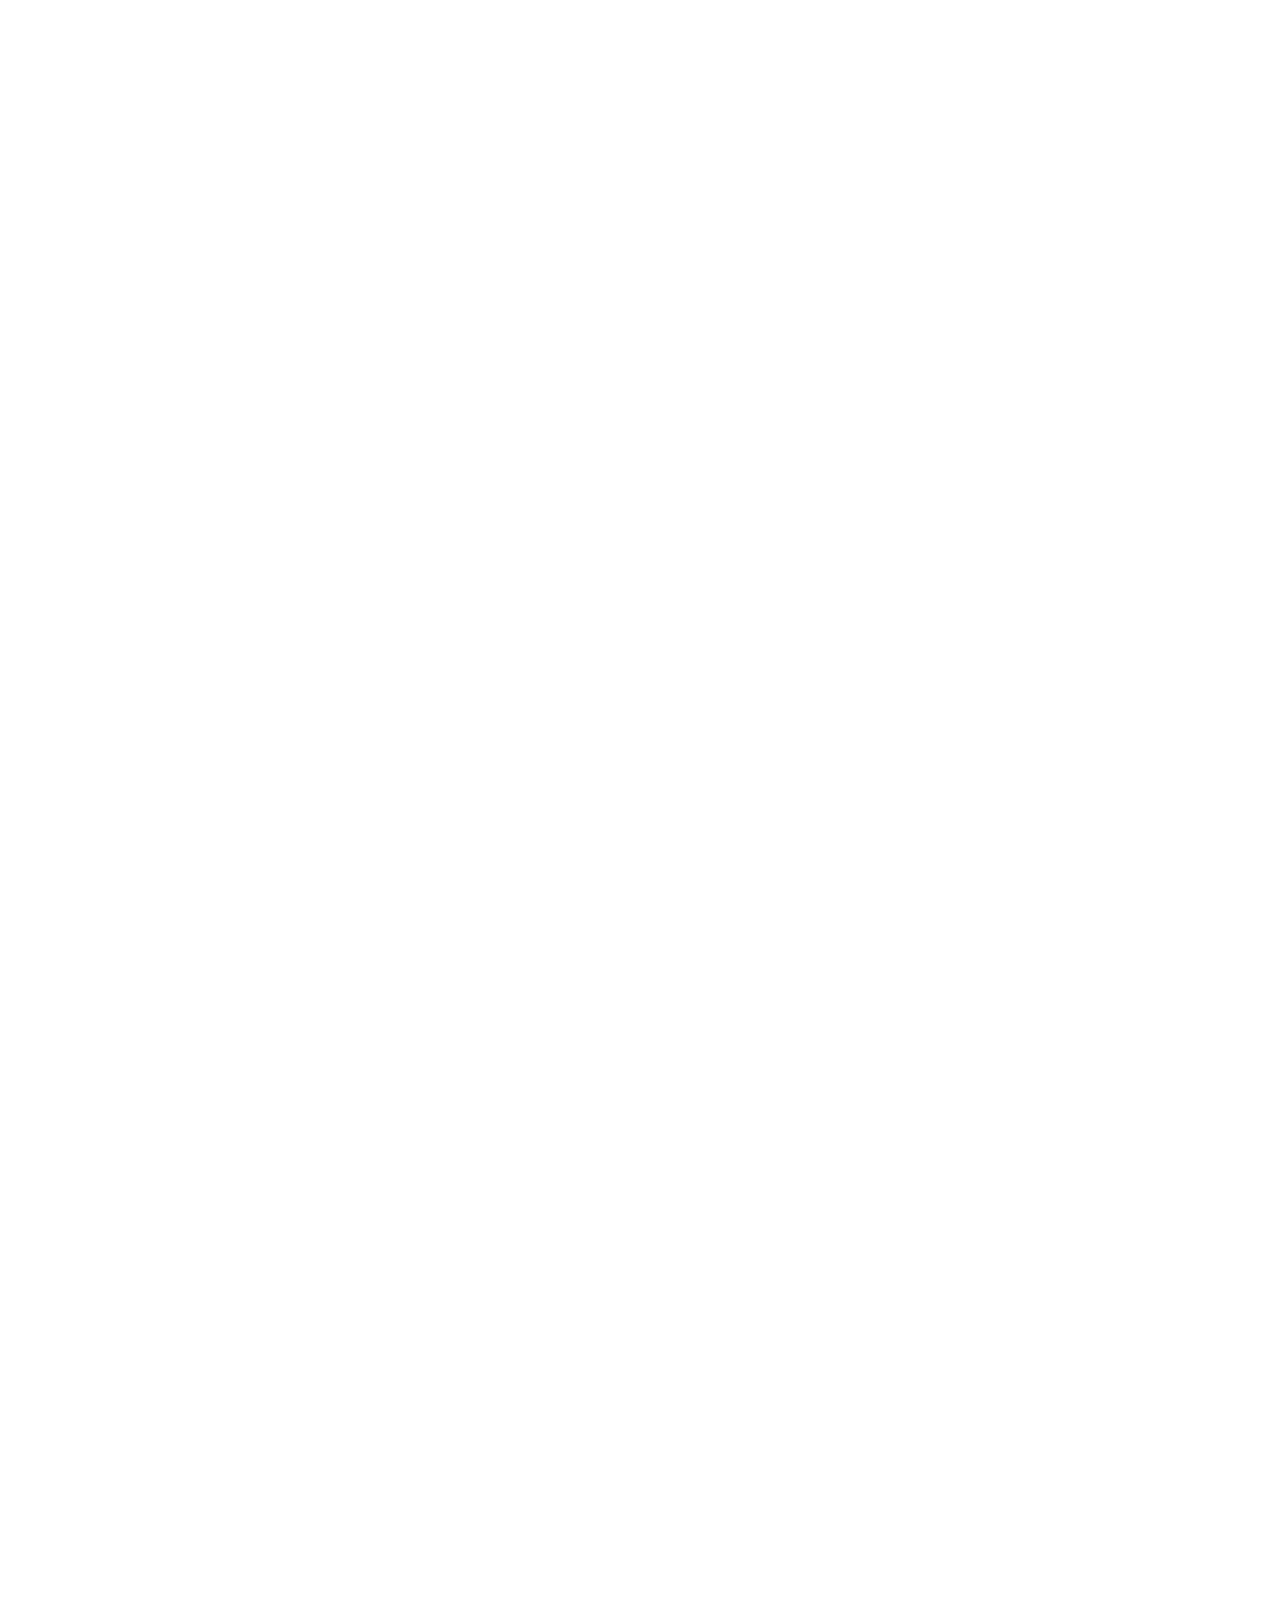
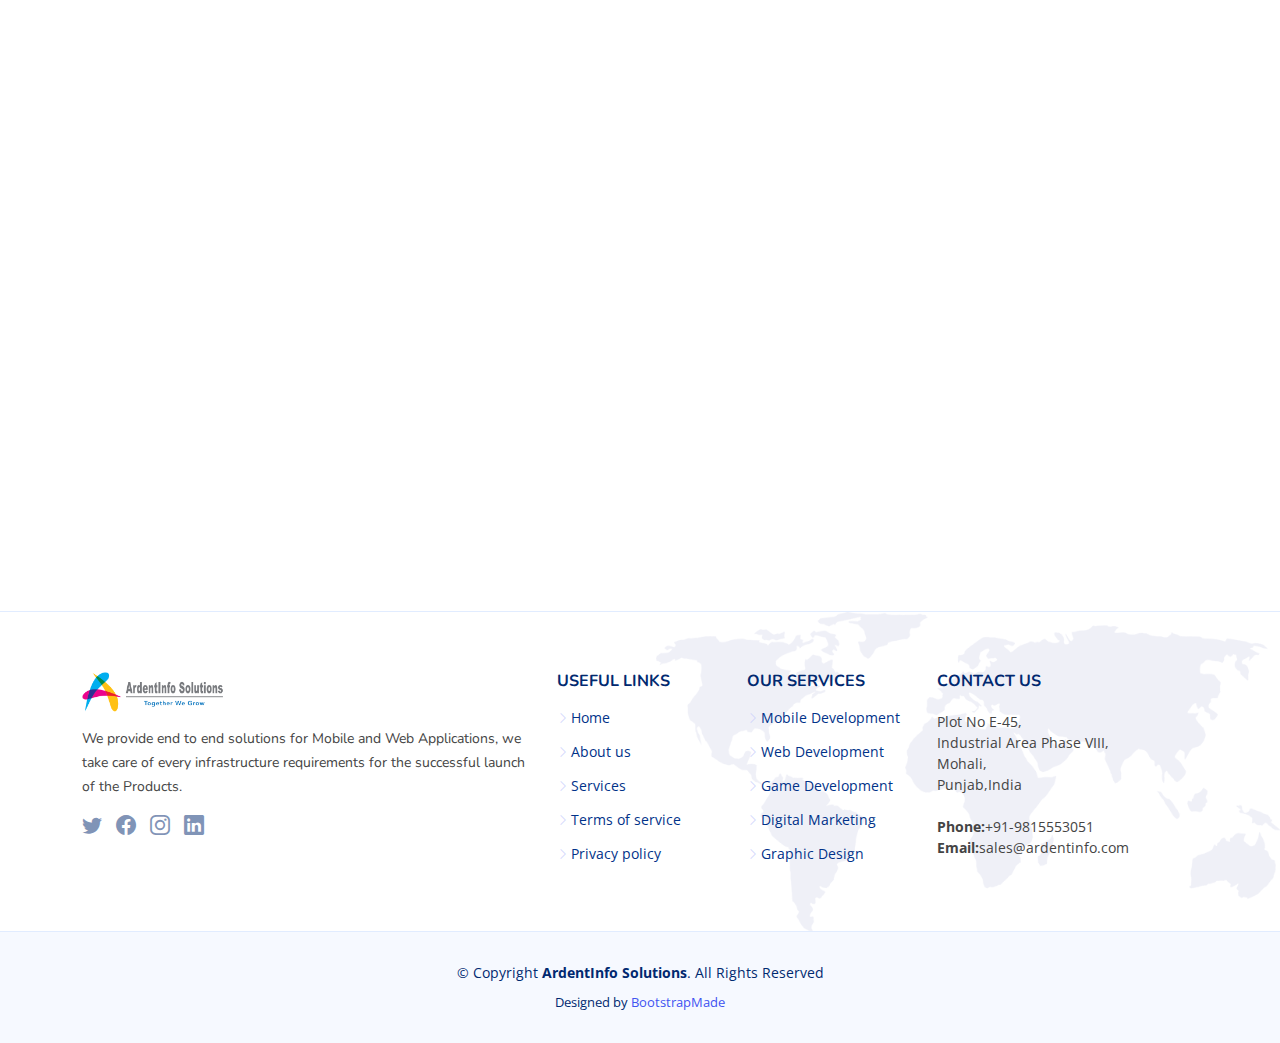
==== commit 7d84eb43: "M0re" ====
--- a/docs/index.html
+++ b/docs/index.html
@@ -255,8 +255,17 @@
             <div class="service-box blue">
               <i class="ri-discuss-line icon"></i>
               <h3>Web Development</h3>
-              <!--p>Provident nihil minus qui consequatur non omnis maiores. Eos accusantium minus dolores iure perferendis tempore et consequatur.</p>
-              <a href="#" class="read-more"><span>Read More</span> <i class="bi bi-arrow-right"></i></a-->
+              <p>Our web development team leverages the power of PHP, Node.js, and .NET to build responsive and feature-rich websites. We create engaging web experiences that captivate your audience and drive results.</p>
+              <!--a href="#" class="read-more"><span>Read More</span> <i class="bi bi-arrow-right"></i></a-->
+            </div>
+          </div>
+
+          <div class="col-lg-4 col-md-6" data-aos="fade-up" data-aos-delay="200">
+            <div class="service-box blue">
+              <i class="ri-discuss-line icon"></i>
+              <h3>Cloud Solutions</h3>
+              <p>We harness the flexibility and scalability of AWS (Amazon Web Services) to host and manage your applications securely in the cloud. Our AWS-certified professionals ensure high availability and optimal performance for your digital assets.</p>
+              <!--a href="#" class="read-more"><span>Read More</span> <i class="bi bi-arrow-right"></i></a-->
             </div>
           </div>
 
@@ -274,7 +283,7 @@
               <i class="ri-discuss-line icon"></i>
               <h3>Mobile App Development</h3>
               <p>We are experts in developing cutting-edge mobile applications for Android, iOS, and cross-platform solutions using Flutter. Whether you need a consumer-facing app or an enterprise-grade solution, we have the skills and experience to bring your vision to life.</p>
-              <a href="#" class="read-more"><span>Read More</span> <i class="bi bi-arrow-right"></i></a>
+              <!--a href="#" class="read-more"><span>Read More</span> <i class="bi bi-arrow-right"></i></a-->
             </div>
           </div>
 
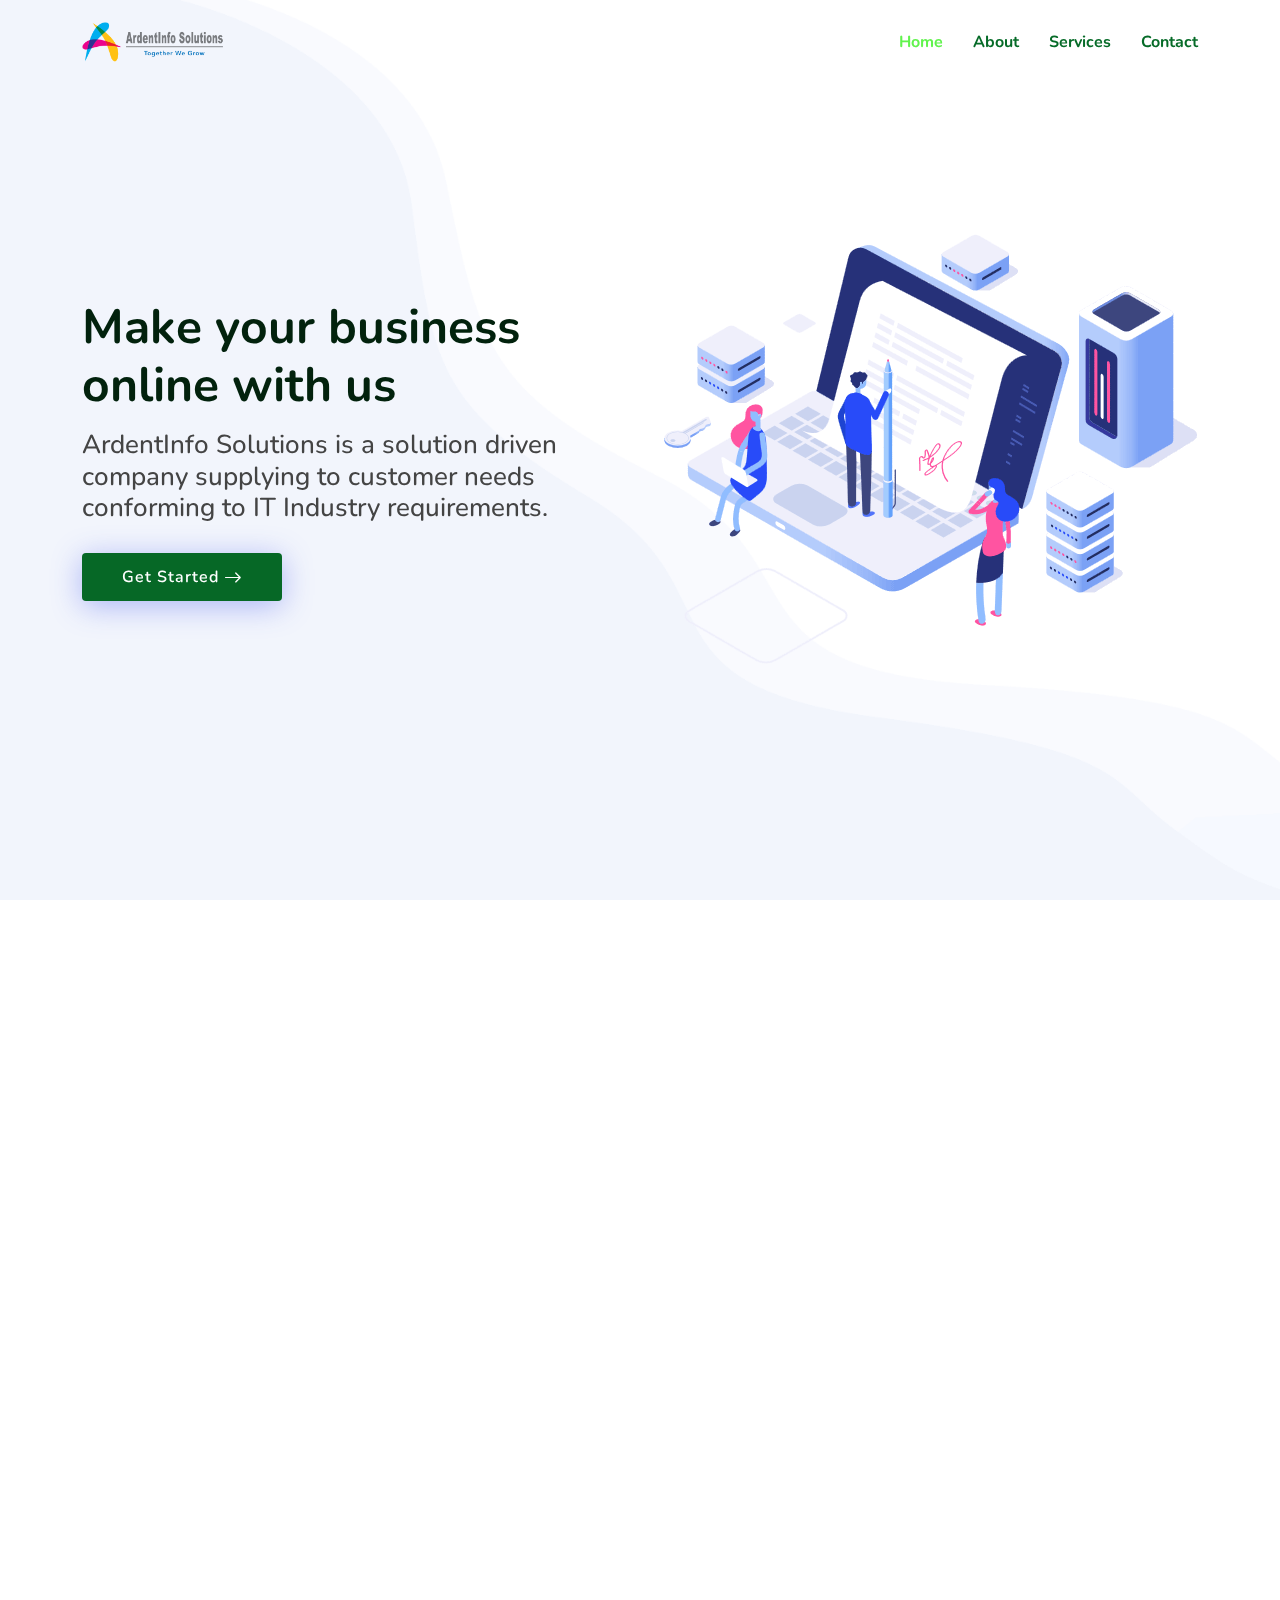
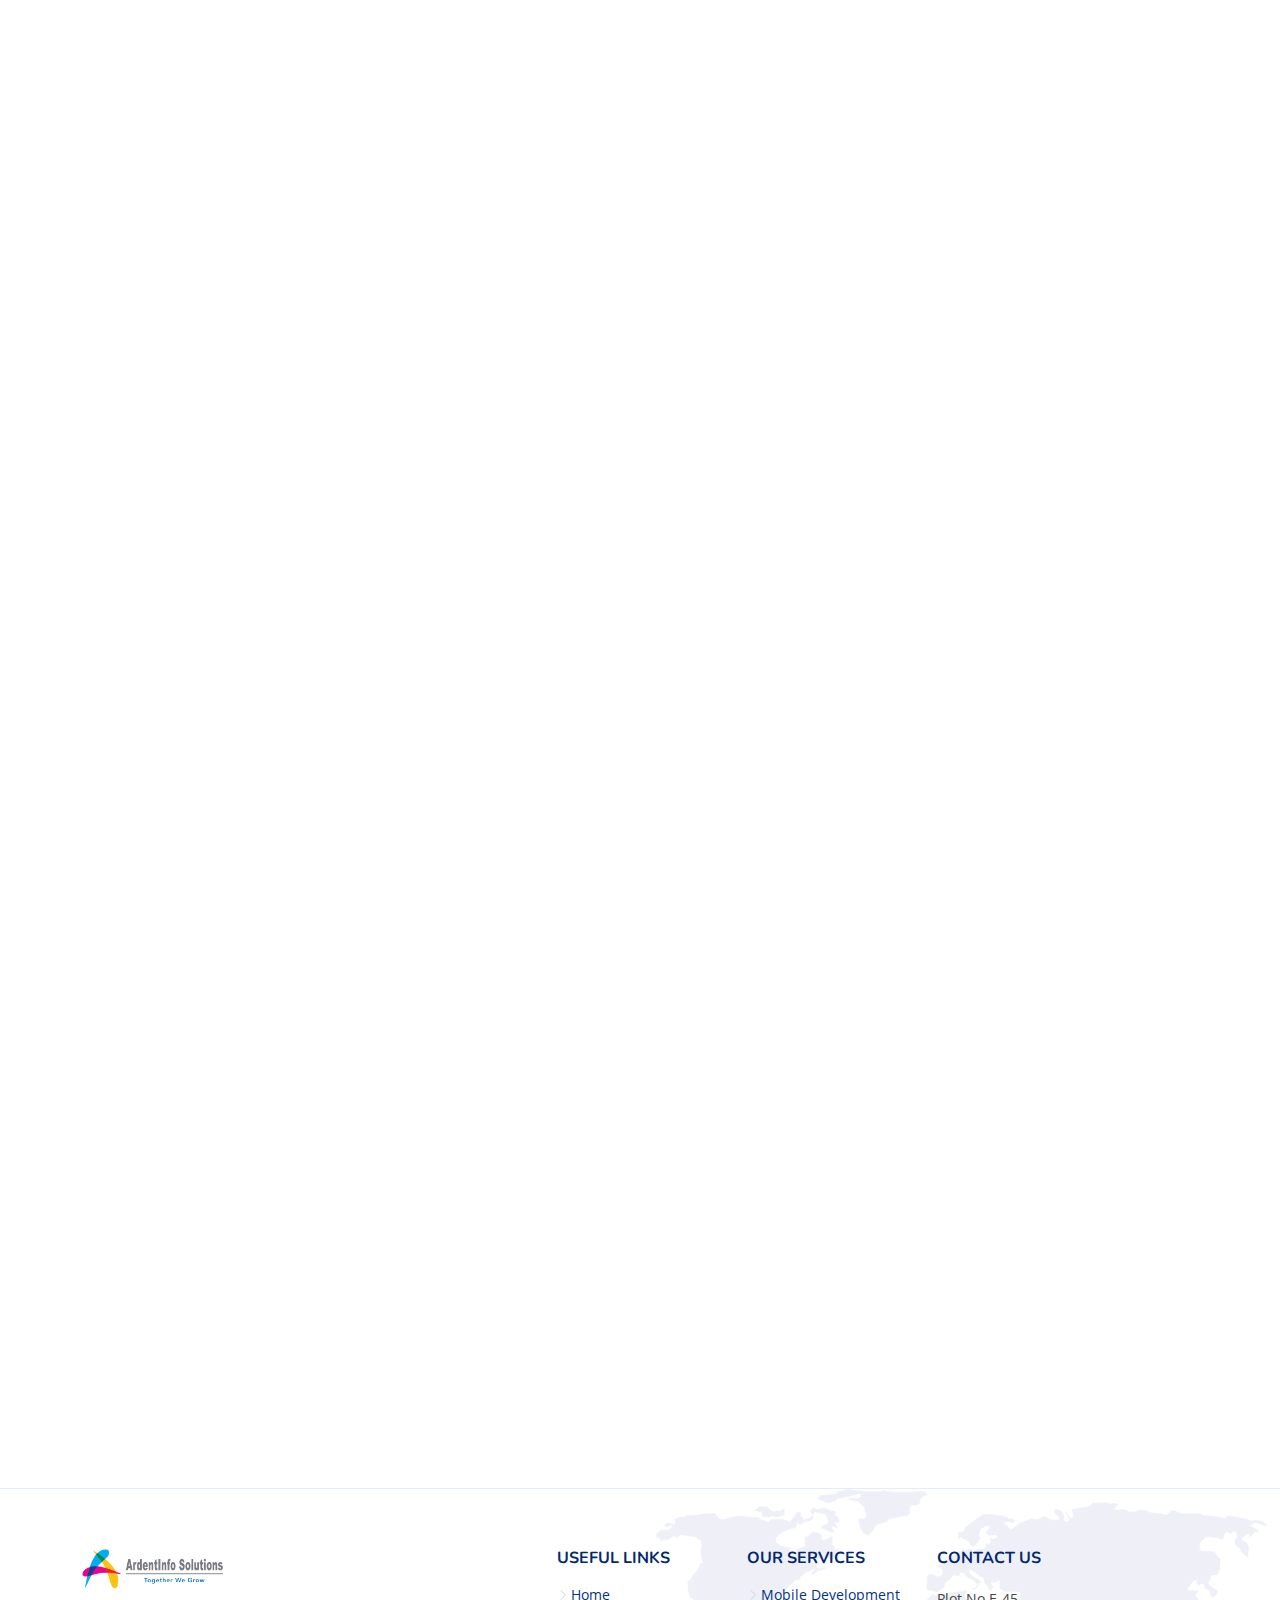
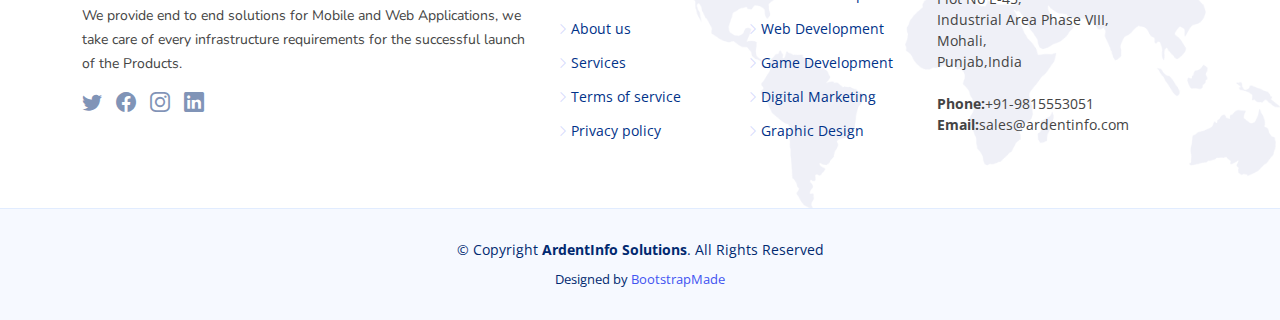
==== commit 25d48835: "Fix" ====
--- a/docs/index.html
+++ b/docs/index.html
@@ -261,10 +261,19 @@
           </div>
 
           <div class="col-lg-4 col-md-6" data-aos="fade-up" data-aos-delay="200">
-            <div class="service-box blue">
+            <div class="service-box red">
               <i class="ri-discuss-line icon"></i>
               <h3>Cloud Solutions</h3>
               <p>We harness the flexibility and scalability of AWS (Amazon Web Services) to host and manage your applications securely in the cloud. Our AWS-certified professionals ensure high availability and optimal performance for your digital assets.</p>
+              <!--a href="#" class="read-more"><span>Read More</span> <i class="bi bi-arrow-right"></i></a-->
+            </div>
+          </div>
+
+           <div class="col-lg-4 col-md-6" data-aos="fade-up" data-aos-delay="400">
+            <div class="service-box green">
+              <i class="ri-discuss-line icon"></i>
+              <h3>Mobile App Development</h3>
+              <p>We are experts in developing cutting-edge mobile applications for Android, iOS, and cross-platform solutions using Flutter. Whether you need a consumer-facing app or an enterprise-grade solution, we have the skills and experience to bring your vision to life.</p>
               <!--a href="#" class="read-more"><span>Read More</span> <i class="bi bi-arrow-right"></i></a-->
             </div>
           </div>
@@ -278,23 +287,16 @@
             </div>
           </div>
 
-          <div class="col-lg-4 col-md-6" data-aos="fade-up" data-aos-delay="400">
-            <div class="service-box green">
-              <i class="ri-discuss-line icon"></i>
-              <h3>Mobile App Development</h3>
-              <p>We are experts in developing cutting-edge mobile applications for Android, iOS, and cross-platform solutions using Flutter. Whether you need a consumer-facing app or an enterprise-grade solution, we have the skills and experience to bring your vision to life.</p>
-              <!--a href="#" class="read-more"><span>Read More</span> <i class="bi bi-arrow-right"></i></a-->
-            </div>
-          </div>
+         
 
           <!--div class="col-lg-4 col-md-6" data-aos="fade-up" data-aos-delay="500">
             <div class="service-box red">
               <i class="ri-discuss-line icon"></i>
               <h3>Digital Marketing</h3>
               <p>Non et temporibus minus omnis sed dolor esse consequatur. Cupiditate sed error ea fuga sit provident adipisci neque.</p>
-              <a href="#" class="read-more"><span>Read More</span> <i class="bi bi-arrow-right"></i></a-->
-            </div>
-          </div>
+              <a href="#" class="read-more"><span>Read More</span> <i class="bi bi-arrow-right"></i></a>
+            </div>
+          </div-->
 
           <div class="col-lg-4 col-md-6" data-aos="fade-up" data-aos-delay="600">
             <div class="service-box purple">
